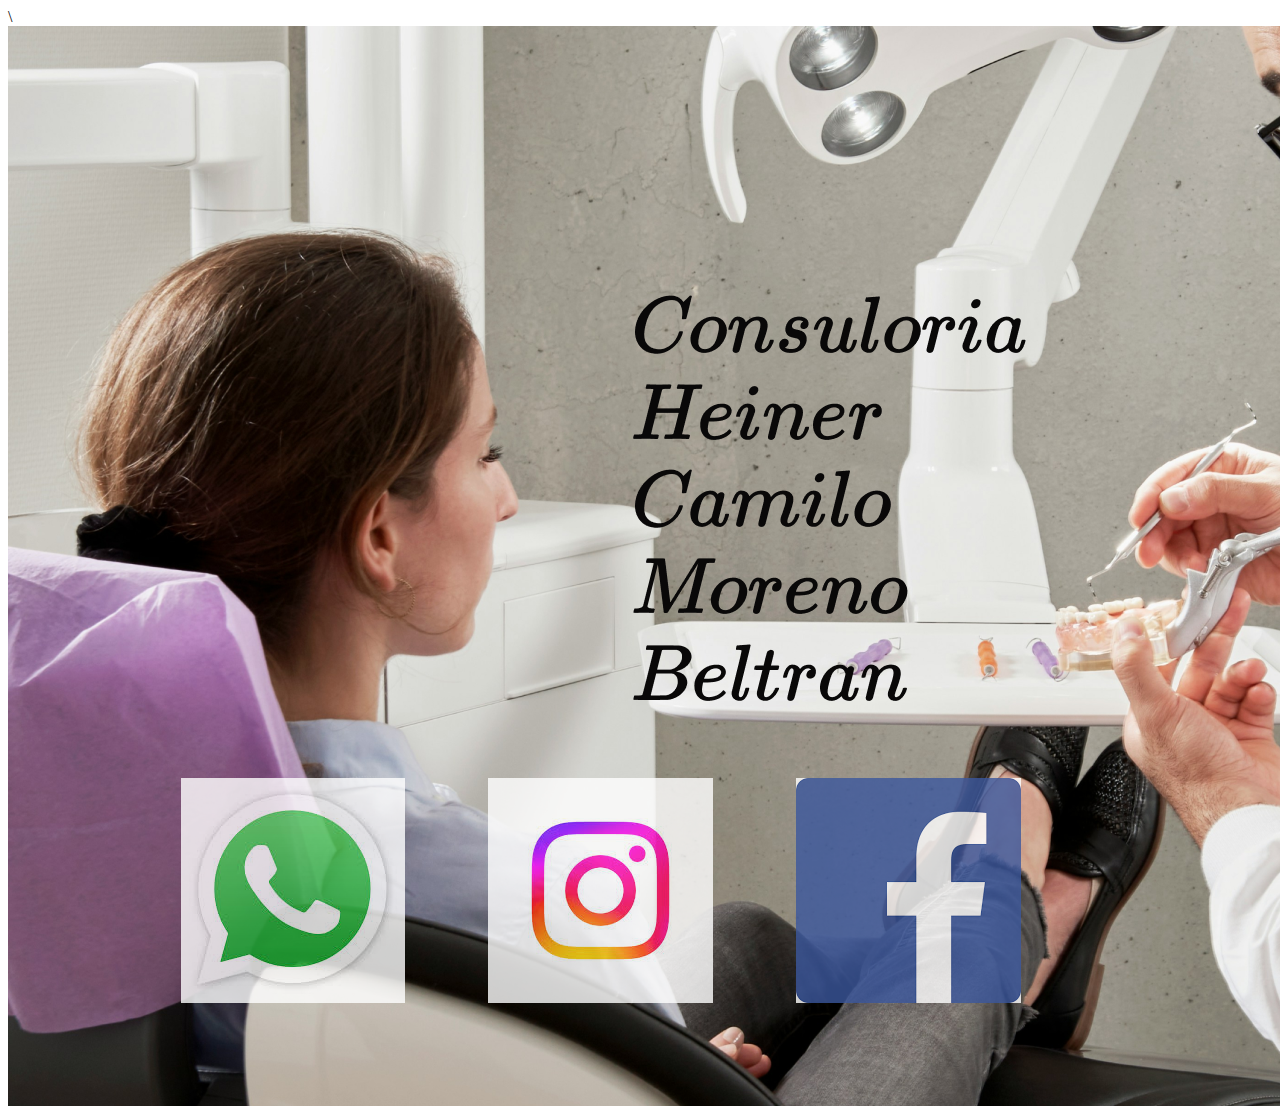
==== index.html @ 962da9f5 "SegundoIntento" ====
<!DOCTYPE html>
<html lang="en">
<head>
    <meta charset="UTF-8">
    <meta name="viewport" content="width=device-width, initial-scale=1.0">
    <title>Inicio</title>
    <link rel="stylesheet" href="Style.css" >
</head>
<body>
    <div class="encabezado ">
        <a href="index.html"class="index-button"></ahref></a>
    </div>\
    <div class="header-container">
        <img src="img/header.png">
    </div>
</body>
</html>
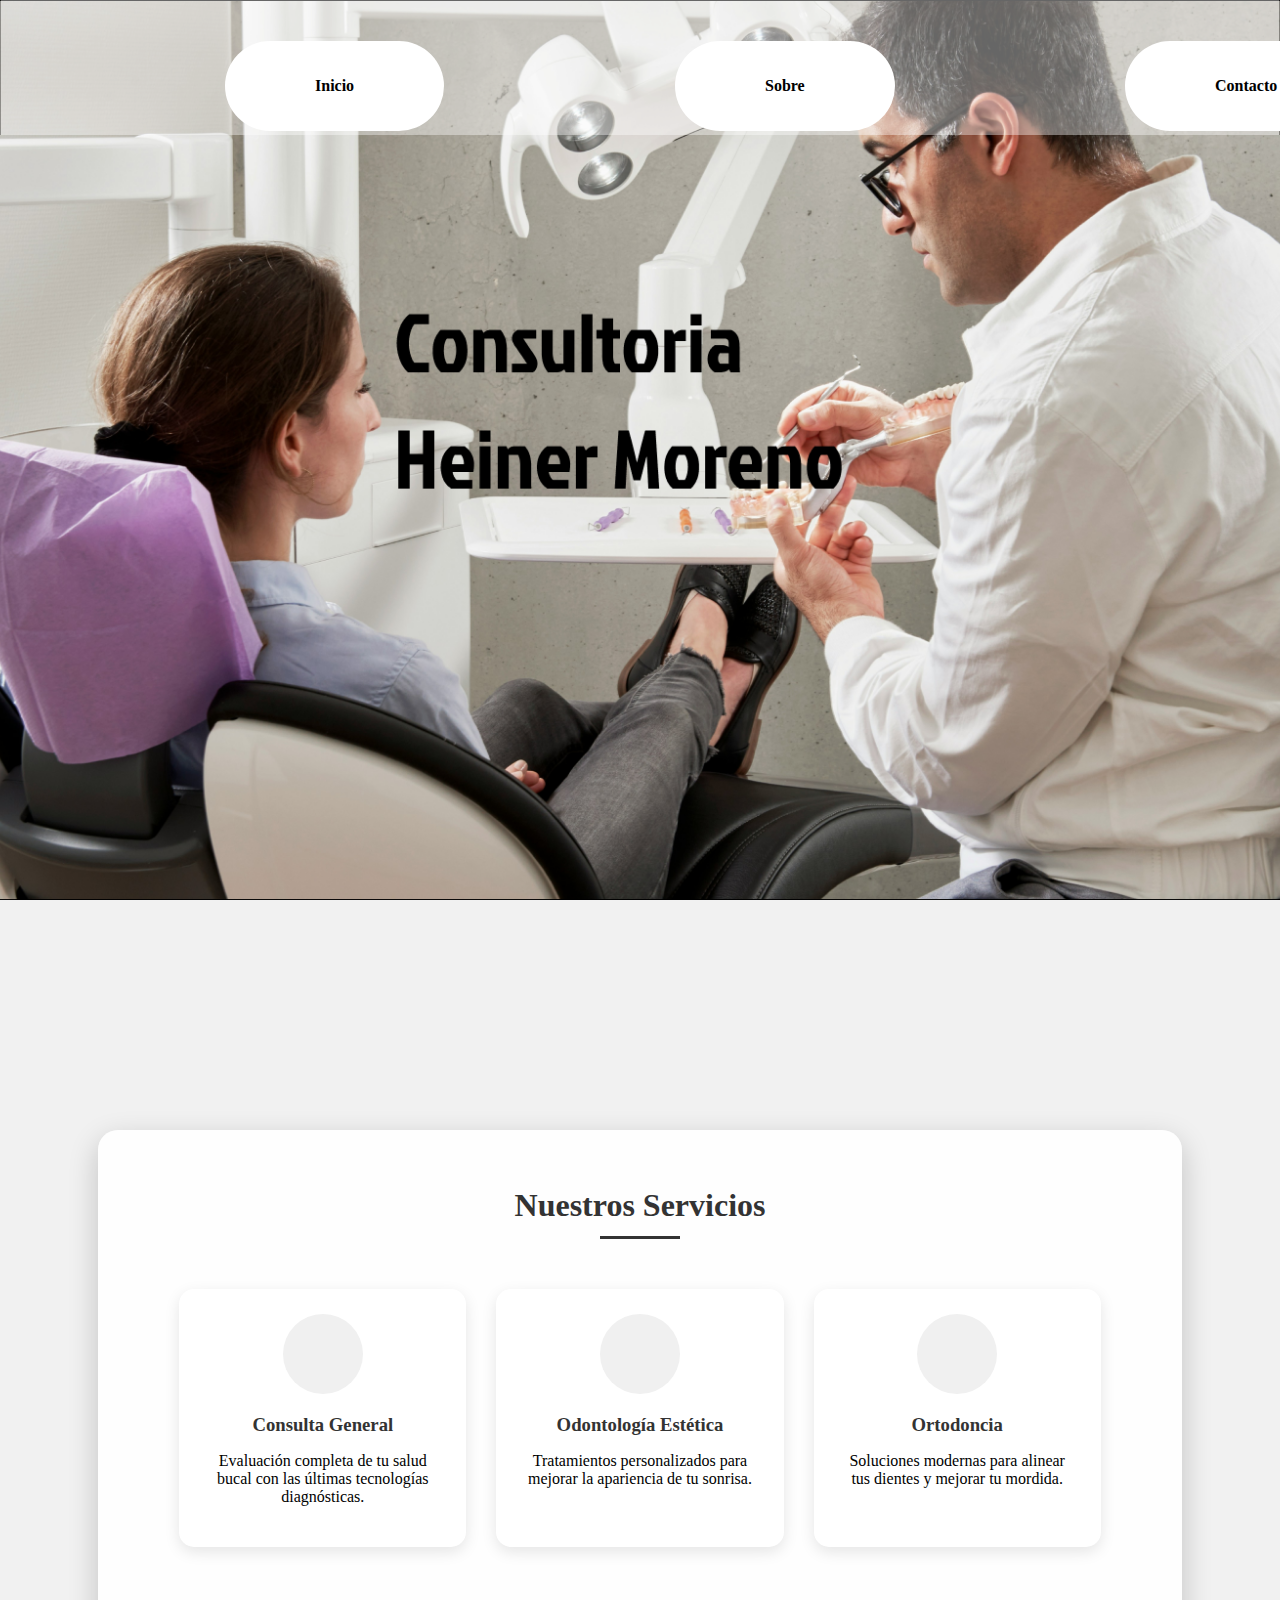
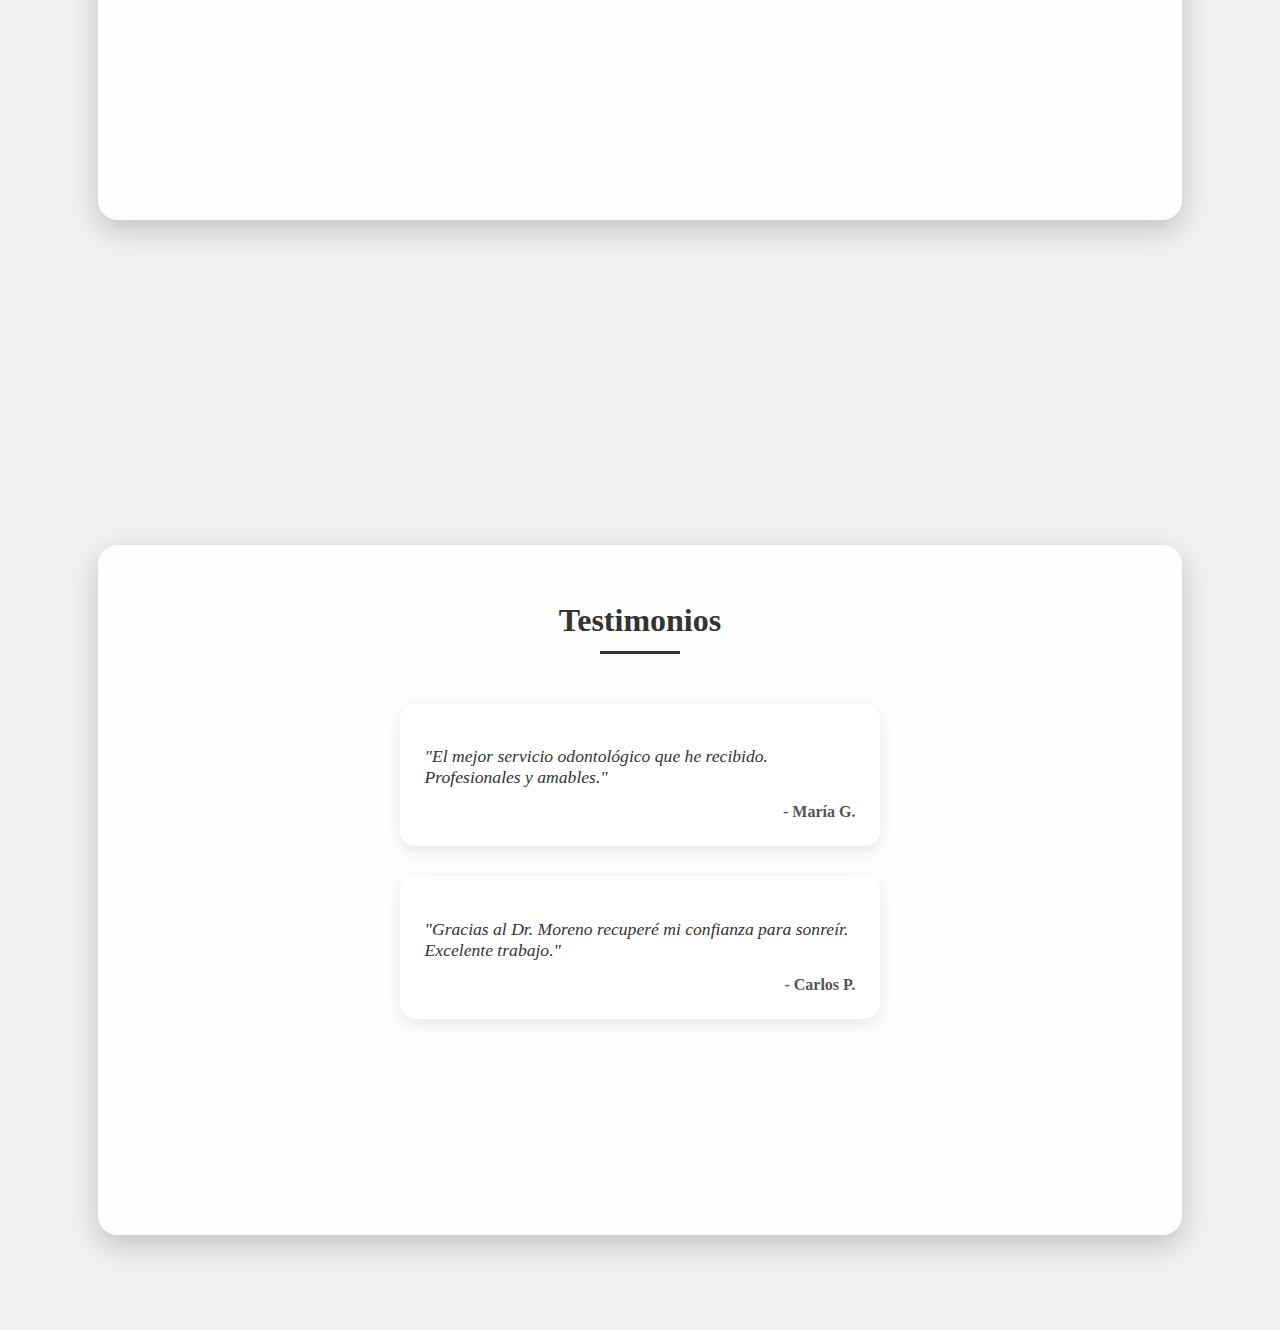
==== commit 10d391fa: "paginacasiterminada" ====
--- a/index.html
+++ b/index.html
@@ -4,14 +4,58 @@
     <meta charset="UTF-8">
     <meta name="viewport" content="width=device-width, initial-scale=1.0">
     <title>Inicio</title>
-    <link rel="stylesheet" href="Style.css" >
+    <link rel="stylesheet" href="style.css" >
 </head>
 <body>
     <div class="encabezado ">
-        <a href="index.html"class="index-button"></ahref></a>
-    </div>\
+        <a href="index.html" class="index-button">Inicio</a>
+        <a href="sobre.html" class="sobre-button">Sobre</a>
+        <a href="contacto.html" class="contacto-button">Contacto</a>
+    </div>
     <div class="header-container">
-        <img src="img/header.png">
+        <!-- Imagen de fondo del header -->
     </div>
+    
+    <!-- Secciones adicionales para generar scroll vertical -->
+    <div class="seccion-contenido">
+        <div class="contenedor">
+            <h2>Nuestros Servicios</h2>
+            <div class="servicios-grid">
+                <div class="servicio-item">
+                    <div class="servicio-icono"></div>
+                    <h3>Consulta General</h3>
+                    <p>Evaluación completa de tu salud bucal con las últimas tecnologías diagnósticas.</p>
+                </div>
+                <div class="servicio-item">
+                    <div class="servicio-icono"></div>
+                    <h3>Odontología Estética</h3>
+                    <p>Tratamientos personalizados para mejorar la apariencia de tu sonrisa.</p>
+                </div>
+                <div class="servicio-item">
+                    <div class="servicio-icono"></div>
+                    <h3>Ortodoncia</h3>
+                    <p>Soluciones modernas para alinear tus dientes y mejorar tu mordida.</p>
+                </div>
+            </div>
+        </div>
+    </div>
+    
+    <div class="seccion-contenido">
+        <div class="contenedor">
+            <h2>Testimonios</h2>
+            <div class="testimonios-contenedor">
+                <div class="testimonio">
+                    <p>"El mejor servicio odontológico que he recibido. Profesionales y amables."</p>
+                    <span class="autor">- María G.</span>
+                </div>
+                <div class="testimonio">
+                    <p>"Gracias al Dr. Moreno recuperé mi confianza para sonreír. Excelente trabajo."</p>
+                    <span class="autor">- Carlos P.</span>
+                </div>
+            </div>
+        </div>
+    </div>
+    
+    <script src="auto-reload.js"></script>
 </body>
 </html>--- a/style.css
+++ b/style.css
@@ -0,0 +1,450 @@
+html, body {
+    margin: 0;
+    padding: 0;
+    width: 100%;
+    height: 100%;
+    
+}
+
+.encabezado {
+    position: fixed;
+    width: 100%;
+    height: 15vh;
+    top: 0;
+    left: 0;
+    z-index: 5000;
+    background: url('img/encabezado.png') no-repeat center center;
+    background-size: cover;
+}
+
+.header-container {
+    width: 100%;
+    height: 100vh;
+    position: relative;
+    background: url('img/header.png') no-repeat center center;
+    background-size: cover;
+    display: flex;
+    justify-content: center;
+    align-items: center;
+    overflow-x: hidden;
+    margin: 0;
+    z-index: 1000;
+}
+
+.contenedor{
+    position: relative ;
+    width: 80%;
+    min-height: 70vh;
+    display: flex;
+    flex-direction: column;
+    justify-content: flex-start;
+    align-items: center;
+    margin: 20vh auto 5vh auto;
+    z-index: 1001;
+    background: rgba(255, 255, 255, 0.9);
+    border-radius: 20px;
+    box-shadow: 0 10px 30px rgba(0,0,0,0.2);
+    padding: 30px;
+}
+.contenedor h1 {
+    color: #333;
+    margin-bottom: 30px;
+    font-size: 2.5em;
+    text-align: center;
+    border-bottom: 2px solid #666;
+    padding-bottom: 15px;
+    width: 80%;
+}
+
+.sobre-contenido {
+    width: 90%;
+    text-align: justify;
+    line-height: 1.6;
+    margin-bottom: 30px;
+}
+
+.sobre-contenido p {
+    width: 80%;
+    margin-bottom: 20px;
+    font-family: 'Times New Roman', serif;
+    font-size: 1.4em;
+    color: #333;
+    text-align: justify;
+    line-height: 1.6;
+    margin: 0 auto;
+}
+
+.sobre-imagen {
+    width: 80%;
+    height: 300px;
+    background: linear-gradient(45deg, #f0f0f0, #858585);
+    display: flex;
+    justify-content: center;
+    align-items: center;
+    border-radius: 20px;
+    margin-top: 20px;
+}
+.index-button {
+    position: absolute;
+    left: 25vh;
+    top: 30%;
+    padding: 4vh 10vh;
+    background-color: white;
+    color: black;
+    text-decoration: none;
+    border-radius: 5vh;
+    font-weight: bold;
+    font-size: 16px;
+    transition: all 0.3s ease;
+    z-index: 1001;
+}
+.index-button:hover {
+    background-color: #8d8989;
+    color: black;
+}
+.sobre-button{
+    position:absolute;
+    left: 75vh;
+    top: 30%;
+    padding: 4vh 10vh;
+    background-color: white;
+    color: black;
+    text-decoration: none;
+    border-radius: 5vh;
+    font-weight: bold;
+    font-size: 16px;
+    transition: all 0.3s ease;
+    z-index: 1001;
+}
+.sobre-button:hover {
+    background-color: #8d8989;
+    color: black;
+}
+.contacto-button{
+    position: absolute;
+    left: 125vh;
+    top: 30%;
+    padding: 4vh 10vh;
+    background-color: white;
+    color: black;
+    text-decoration: none;
+    border-radius: 5vh;
+    font-weight: bold;
+    font-size: 16px;
+    transition: all 0.3s ease;
+    z-index: 1001;
+}
+.contacto-button:hover {
+    background-color: #8d8989;
+    color: black;
+}
+
+/* Estilos para las secciones de contenido */
+.seccion-contenido {
+    width: 100%;
+    background: rgba(240, 240, 240, 0.9);
+    min-height: 80vh;
+    display: flex;
+    justify-content: center;
+    align-items: center;
+    padding: 50px 0;
+}
+
+/* Estilos para la sección de servicios */
+.servicios-grid {
+    display: grid;
+    grid-template-columns: repeat(auto-fit, minmax(250px, 1fr));
+    gap: 30px;
+    width: 90%;
+    margin-top: 30px;
+}
+
+.servicio-item {
+    background-color: white;
+    border-radius: 15px;
+    padding: 25px;
+    box-shadow: 0 5px 15px rgba(0,0,0,0.1);
+    text-align: center;
+    transition: transform 0.3s ease;
+}
+
+.servicio-item:hover {
+    transform: translateY(-10px);
+}
+
+.servicio-icono {
+    width: 80px;
+    height: 80px;
+    background-color: #f0f0f0;
+    border-radius: 50%;
+    margin: 0 auto 20px;
+}
+
+.servicio-item h3 {
+    margin-bottom: 15px;
+    color: #333;
+}
+
+/* Estilos para la sección de testimonios */
+.testimonios-contenedor {
+    display: flex;
+    flex-wrap: wrap;
+    justify-content: space-around;
+    gap: 30px;
+    width: 90%;
+    margin-top: 30px;
+}
+
+.testimonio {
+    background-color: white;
+    border-radius: 15px;
+    padding: 25px;
+    box-shadow: 0 5px 15px rgba(0,0,0,0.1);
+    width: calc(50% - 30px);
+    min-width: 280px;
+}
+
+.testimonio p {
+    font-style: italic;
+    margin-bottom: 15px;
+    font-size: 1.1em;
+    color: #333;
+}
+
+.autor {
+    display: block;
+    text-align: right;
+    font-weight: bold;
+    color: #555;
+}
+
+/* Estilos para los encabezados de sección */
+.contenedor h2 {
+    color: #333;
+    margin-bottom: 20px;
+    font-size: 2em;
+    text-align: center;
+    position: relative;
+    padding-bottom: 15px;
+}
+
+.contenedor h2:after {
+    content: '';
+    position: absolute;
+    bottom: 0;
+    left: 50%;
+    transform: translateX(-50%);
+    width: 80px;
+    height: 3px;
+    background-color: #333;
+}
+
+/* Estilos para la página sobre.html */
+.seccion-sobre {
+    width: 90%;
+    margin: 30px auto;
+    padding: 20px;
+    background: rgba(255, 255, 255, 0.9);
+    border-radius: 15px;
+    box-shadow: 0 5px 15px rgba(0,0,0,0.1);
+}
+
+.seccion-sobre h2 {
+    color: #333;
+    font-size: 1.8em;
+    margin-bottom: 20px;
+    padding-bottom: 10px;
+    border-bottom: 2px solid #666;
+}
+
+.seccion-sobre p {
+    font-size: 1.1em;
+    line-height: 1.6;
+    color: #333;
+    margin-bottom: 20px;
+}
+
+.sedes-container {
+    display: flex;
+    flex-wrap: wrap;
+    justify-content: space-between;
+    gap: 20px;
+    margin-top: 20px;
+}
+
+.sede-item {
+    flex: 1;
+    min-width: 250px;
+    background: rgba(255, 255, 255, 0.8);
+    padding: 20px;
+    border-radius: 10px;
+    box-shadow: 0 3px 10px rgba(0,0,0,0.1);
+}
+
+.sede-item h3 {
+    color: #333;
+    margin-bottom: 15px;
+    font-size: 1.4em;
+}
+
+.lista-beneficios {
+    list-style: none;
+    padding: 0;
+    margin: 20px 0;
+}
+
+.lista-beneficios li {
+    padding: 10px 0;
+    font-size: 1.1em;
+    color: #333;
+}
+
+.cta-container {
+    background: rgba(255, 255, 255, 0.9);
+    padding: 25px;
+    border-radius: 15px;
+    text-align: center;
+    margin: 30px 0;
+    box-shadow: 0 3px 10px rgba(0,0,0,0.1);
+}
+
+.cta-text {
+    font-size: 1.2em;
+    font-weight: bold;
+    margin-bottom: 20px;
+    color: #333;
+}
+
+.cta-button {
+    display: inline-block;
+    padding: 12px 30px;
+    background-color: #333;
+    color: white;
+    text-decoration: none;
+    border-radius: 30px;
+    font-weight: bold;
+    font-size: 1.1em;
+    transition: all 0.3s ease;
+}
+
+.cta-button:hover {
+    background-color: #555;
+    transform: translateY(-3px);
+    box-shadow: 0 5px 15px rgba(0,0,0,0.2);
+}
+
+/* Estilos para el formulario de contacto */
+.formulario-contacto {
+    width: 100%;
+    max-width: 800px;
+    margin: 0 auto;
+}
+
+.form-group {
+    margin-bottom: 20px;
+}
+
+.form-group label {
+    display: block;
+    margin-bottom: 8px;
+    font-weight: bold;
+    color: #333;
+}
+
+.form-group input,
+.form-group select,
+.form-group textarea {
+    width: 100%;
+    padding: 12px;
+    border: 1px solid #ccc;
+    border-radius: 5px;
+    font-size: 16px;
+    background-color: rgba(255, 255, 255, 0.9);
+    transition: border-color 0.3s ease;
+}
+
+.form-group input:focus,
+.form-group select:focus,
+.form-group textarea:focus {
+    border-color: #555;
+    outline: none;
+    box-shadow: 0 0 5px rgba(0, 0, 0, 0.2);
+}
+
+.submit-button {
+    background-color: #333;
+    color: white;
+    border: none;
+    padding: 12px 30px;
+    border-radius: 30px;
+    font-size: 16px;
+    cursor: pointer;
+    transition: all 0.3s ease;
+    font-weight: bold;
+}
+
+.submit-button:hover {
+    background-color: #555;
+    transform: translateY(-3px);
+    box-shadow: 0 5px 15px rgba(0, 0, 0, 0.2);
+}
+
+.form-status {
+    margin-top: 20px;
+    padding: 10px;
+    border-radius: 5px;
+    display: none;
+}
+
+.form-status.success {
+    display: block;
+    background-color: rgba(76, 175, 80, 0.2);
+    border: 1px solid #4CAF50;
+    color: #2E7D32;
+}
+
+.form-status.error {
+    display: block;
+    background-color: rgba(244, 67, 54, 0.2);
+    border: 1px solid #F44336;
+    color: #C62828;
+}
+
+/* Estilos para la información de contacto */
+.contacto-info {
+    display: flex;
+    flex-wrap: wrap;
+    justify-content: space-between;
+    gap: 30px;
+    margin-top: 20px;
+}
+
+.contacto-sede {
+    flex: 1;
+    min-width: 250px;
+    background: rgba(255, 255, 255, 0.8);
+    padding: 20px;
+    border-radius: 10px;
+    box-shadow: 0 3px 10px rgba(0, 0, 0, 0.1);
+}
+
+.contacto-sede h3 {
+    color: #333;
+    margin-bottom: 15px;
+    font-size: 1.4em;
+}
+
+.contacto-sede p {
+    margin-bottom: 10px;
+}
+
+/* Estilos responsivos para el formulario */
+@media (max-width: 768px) {
+    .formulario-contacto {
+        padding: 0 15px;
+    }
+    
+    .contacto-info {
+        flex-direction: column;
+    }
+}